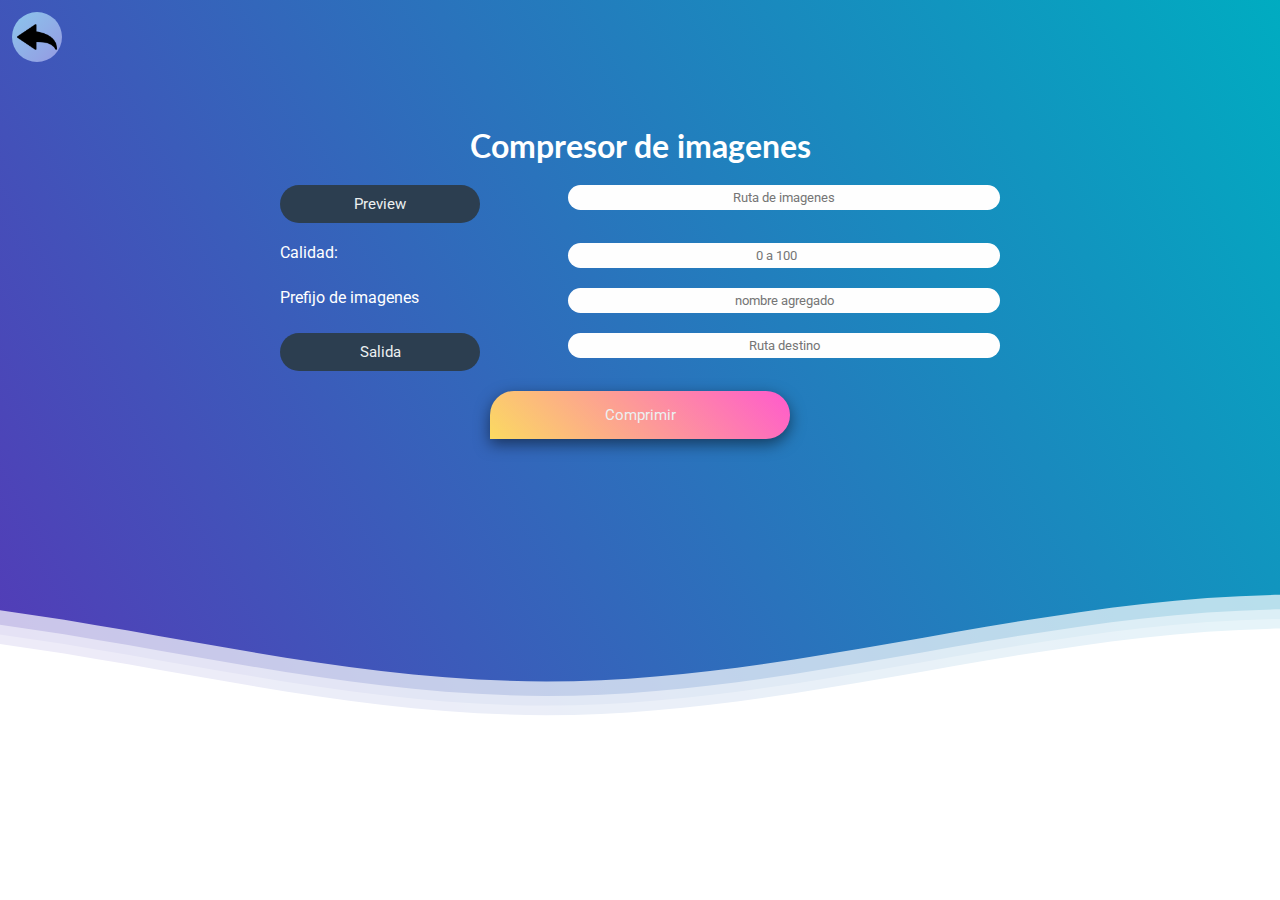
==== web/conpress.html @ 67dd53e1 "Se modificaron los archivos web, se agrego el ejecutable, se agregaron otras paginas y funciones" ====
<!DOCTYPE html>
<html lang="es">

<head>
    <link rel="shortcut icon" href="public/favicon.ico" type="image/x-icon">
    <meta charset="UTF-8">
    <meta http-equiv="X-UA-Compatible" content="IE=edge">
    <meta name="viewport" content="width=device-width, initial-scale=1.0">
    <script type="text/javascript" src="/eel.js"></script>
    <link rel="stylesheet" href="css/index.min.css">
    <title>Compress IMG</title>
</head>

<body>
    <!-- Arrow of back -->
    <a href="index.html" class="arrow_back">
        <img src="assets/arrow.png" alt="" class="arrow_back_icon">
    </a>
    <!-- End arrow of back -->
    <!--Hey! This is the original version of Simple CSS Waves-->
    <div class="header">
        <!--Content before waves-->
        <div class="inner-header flex" style="gap: 60px; flex-wrap: wrap; padding:40px;">
            <!--Just the logo.. Don't mind this-->
            <div class="container info">
                <h1>Compresor de imagenes</h1>
                <!--Title-->
                <!-- Content input path -->
                <div class="container path">
                    <button class="button input_folder" id="button-file-or-folder">Preview</button>
                    <input type="text" class="input input_path" id="input_folder_path" placeholder="Ruta de imagenes"
                        readonly>
                </div>
                <!-- End content input path -->
                <!-- Content input quality -->
                <div class="container inputs">
                    <label for="number-compress">Calidad: </label>
                    <input min="1" max="100" type="number" class="input quality" id="quality-compress"
                        placeholder="0 a 100">
                </div>
                <!-- End content input quality -->
                <!-- Content input prefig -->
                <div class="container inputs">
                    <label for="number-compress">Prefijo de imagenes</label>
                    <input type="text" class="input prefig" id="prefig_text" placeholder="nombre agregado">
                </div>
                <!-- End content input prefig -->
                <!-- Content output path -->
                <div class="container path">
                    <button class="button output_folder" id="button-file-or-folder_output">Salida</button>
                    <input type="text" class="input output_path" id="output_folder_path" placeholder="Ruta destino"
                        readonly>
                </div>
                <!-- End content aoutput path -->
                <!-- <input type="text" class="input extencion" placeholder="Ruta destino"> -->
                <button class="button compress" id="button-compress">Comprimir</button>
                <!--Button submit-->
                <!-- Content loading -->
                <div class="content_loading"></div>
                <!-- End content loading -->
            </div>
        </div>
        <!--Waves Container-->
        <div>
            <svg class="waves" xmlns="http://www.w3.org/2000/svg" xmlns:xlink="http://www.w3.org/1999/xlink"
                viewBox="0 24 150 28" preserveAspectRatio="none" shape-rendering="auto">
                <defs>
                    <path id="gentle-wave"
                        d="M-160 44c30 0 58-18 88-18s 58 18 88 18 58-18 88-18 58 18 88 18 v44h-352z" />
                </defs>
                <g class="parallax">
                    <use xlink:href="#gentle-wave" x="48" y="0" fill="rgba(255,255,255,0.7" />
                    <use xlink:href="#gentle-wave" x="48" y="3" fill="rgba(255,255,255,0.5)" />
                    <use xlink:href="#gentle-wave" x="48" y="5" fill="rgba(255,255,255,0.3)" />
                    <use xlink:href="#gentle-wave" x="48" y="7" fill="#fff" />
                </g>
            </svg>
        </div>
        <!--Waves end-->
    </div>
    <!-- scripts -->
    <script src="js/utils.js"></script>
    <script src="js/loading.js"></script>
    <script src="js/getFolder.js"></script>
    <script src="js/compress.js"></script>
</body>

</html>
---- web/css/index.min.css ----
@import"https://fonts.googleapis.com/css2?family=Roboto:ital,wght@0,100;0,300;0,400;0,500;0,700;0,900;1,100;1,300;1,400;1,500;1,700;1,900&display=swap";@import"//fonts.googleapis.com/css?family=Lato:300:400";*{margin:0;padding:0;box-sizing:border-box;list-style:none;text-decoration:none;font-family:"Roboto",sans-serif}input{border:none;background:none;outline:none}button{border:none;background:none}body{margin:0}h1,h2,h3,h4,h5,h6{font-family:"Lato",sans-serif}h1 h1,h2 h1,h3 h1,h4 h1,h5 h1,h6 h1{font-weight:300;letter-spacing:2px;font-size:48px}p{font-family:"Lato",sans-serif;letter-spacing:1px;font-size:14px;color:#333}.header{position:relative;text-align:center;background:linear-gradient(60deg, rgb(84, 58, 183) 0%, rgb(0, 172, 193) 100%);color:#fff}.logo{width:50px;fill:#fff;padding-right:15px;display:inline-block;vertical-align:middle}.inner-header{height:65vh;width:100%;margin:0;padding:0}.flex{display:flex;justify-content:center;align-items:center;text-align:center}.waves{position:relative;width:100%;height:15vh;margin-bottom:-7px;min-height:100px;max-height:150px}.content{position:relative;height:20vh;text-align:center;background-color:#fff}.parallax>use{-webkit-animation:move-forever 25s cubic-bezier(0.55, 0.5, 0.45, 0.5) infinite;animation:move-forever 25s cubic-bezier(0.55, 0.5, 0.45, 0.5) infinite}.parallax>use:nth-child(1){-webkit-animation-delay:-2s;animation-delay:-2s;-webkit-animation-duration:7s;animation-duration:7s}.parallax>use:nth-child(2){-webkit-animation-delay:-3s;animation-delay:-3s;-webkit-animation-duration:10s;animation-duration:10s}.parallax>use:nth-child(3){-webkit-animation-delay:-4s;animation-delay:-4s;-webkit-animation-duration:13s;animation-duration:13s}.parallax>use:nth-child(4){-webkit-animation-delay:-5s;animation-delay:-5s;-webkit-animation-duration:20s;animation-duration:20s}@-webkit-keyframes move-forever{0%{transform:translate3d(-90px, 0, 0)}100%{transform:translate3d(85px, 0, 0)}}@keyframes move-forever{0%{transform:translate3d(-90px, 0, 0)}100%{transform:translate3d(85px, 0, 0)}}@media(max-width: 768px){.waves{height:40px;min-height:40px}.content{height:30vh}h1{font-size:24px}}.Loading{width:100px;height:100px;border-top:5px solid #212f3d;border-right:5px solid #212f3d;border-bottom:5px solid #212f3d;border-left:5px solid rgba(33,47,61,.5019607843);margin:auto;border-radius:50%;-webkit-border-radius:50%;-moz-border-radius:50%;-ms-border-radius:50%;-o-border-radius:50%;z-index:100;animation:spin 1.5s infinite;-webkit-animation:spin 1.5s infinite}@-webkit-keyframes spin{0%{transform:rotateX(0deg);-webkit-transform:rotateX(0deg);-moz-transform:rotateX(0deg);-ms-transform:rotateX(0deg);-o-transform:rotateX(0deg)}100%{transform:rotate(360deg);-webkit-transform:rotate(360deg);-moz-transform:rotate(360deg);-ms-transform:rotate(360deg);-o-transform:rotate(360deg)}}@keyframes spin{0%{transform:rotateX(0deg);-webkit-transform:rotateX(0deg);-moz-transform:rotateX(0deg);-ms-transform:rotateX(0deg);-o-transform:rotateX(0deg)}100%{transform:rotate(360deg);-webkit-transform:rotate(360deg);-moz-transform:rotate(360deg);-ms-transform:rotate(360deg);-o-transform:rotate(360deg)}}.input{border-radius:30px;-webkit-border-radius:30px;-moz-border-radius:30px;-ms-border-radius:30px;-o-border-radius:30px;width:60%;height:auto;padding:5px;background:#fefefe;margin-left:10px;text-align:center}.button{transition:all 300ms;-webkit-transition:all 300ms;-moz-transition:all 300ms;-ms-transition:all 300ms;-o-transition:all 300ms;border-radius:30px;-webkit-border-radius:30px;-moz-border-radius:30px;-ms-border-radius:30px;-o-border-radius:30px;width:200px;height:auto;padding:10px;font-size:15px;background:#2c3e50;color:#ecf0f1;cursor:pointer}.button.compress{width:300px;height:auto;border-top-left-radius:30px;border-top-right-radius:30px;border-bottom-right-radius:30px;border-bottom-left-radius:0px;background-color:#fbda61;background-image:linear-gradient(45deg, #fbda61 0%, #ff5acd 100%);padding:15px;margin:auto;box-shadow:0px 5px 15px rgba(0,0,0,.5);cursor:pointer}.button.compress:hover{transform:scale(1.1);-webkit-transform:scale(1.1);-moz-transform:scale(1.1);-ms-transform:scale(1.1);-o-transform:scale(1.1)}.arrow_back{width:50px;height:50px;border-radius:50%;-webkit-border-radius:50%;-moz-border-radius:50%;-ms-border-radius:50%;-o-border-radius:50%;transition:all 300ms;-webkit-transition:all 300ms;-moz-transition:all 300ms;-ms-transition:all 300ms;-o-transition:all 300ms;z-index:200;position:absolute;margin:12px;overflow:hidden;padding:5px;background-color:#8bc6ec;background-image:linear-gradient(135deg, #8bc6ec 0%, #9599e2 100%)}.arrow_back:hover{transform:scale(1.1);-webkit-transform:scale(1.1);-moz-transform:scale(1.1);-ms-transform:scale(1.1);-o-transform:scale(1.1)}.arrow_back_icon{width:100%;height:100%}.container{display:flex;flex-direction:column;justify-content:center;align-items:center;flex-wrap:nowrap;gap:20px;width:60%;height:auto;position:relative}.container.inputs,.container.path{display:flex;flex-direction:row;justify-content:space-between;align-items:flex-start;flex-wrap:nowrap;gap:0px;width:100%;height:auto}.container.cards{flex-direction:row}.container.list{width:100%;height:auto;transform:translateY(50px);-webkit-transform:translateY(50px);-moz-transform:translateY(50px);-ms-transform:translateY(50px);-o-transform:translateY(50px);border-radius:30px;-webkit-border-radius:30px;-moz-border-radius:30px;-ms-border-radius:30px;-o-border-radius:30px;gap:10px;position:absolute;background-color:#8ec5fc;background-image:linear-gradient(62deg, #8ec5fc 0%, #e0c3fc 100%);z-index:100;padding:10px;display:none}.container.list>li{width:90%;height:auto;border-radius:30px;-webkit-border-radius:30px;-moz-border-radius:30px;-ms-border-radius:30px;-o-border-radius:30px;transition:all 300ms;-webkit-transition:all 300ms;-moz-transition:all 300ms;-ms-transition:all 300ms;-o-transition:all 300ms;padding:10px;margin:auto;cursor:pointer}.container.list>li:hover{background:rgba(23,32,42,.5960784314)}.container.list.extension{display:none}.container.list.prefig{display:none}.direccion{width:180px;height:180px;border-radius:30px;-webkit-border-radius:30px;-moz-border-radius:30px;-ms-border-radius:30px;-o-border-radius:30px;display:flex;flex-direction:row;justify-content:center;align-items:center;flex-wrap:wrap;gap:0px;transition:all 300ms;-webkit-transition:all 300ms;-moz-transition:all 300ms;-ms-transition:all 300ms;-o-transition:all 300ms;background-color:#8bc6ec;background-image:linear-gradient(135deg, #8bc6ec 0%, #9599e2 100%);color:#17202a;font-size:30px;font-weight:bold}.direccion:hover{transform:scale(1.1);-webkit-transform:scale(1.1);-moz-transform:scale(1.1);-ms-transform:scale(1.1);-o-transform:scale(1.1)}html{overflow-x:hidden}/*# sourceMappingURL=index.min.css.map */
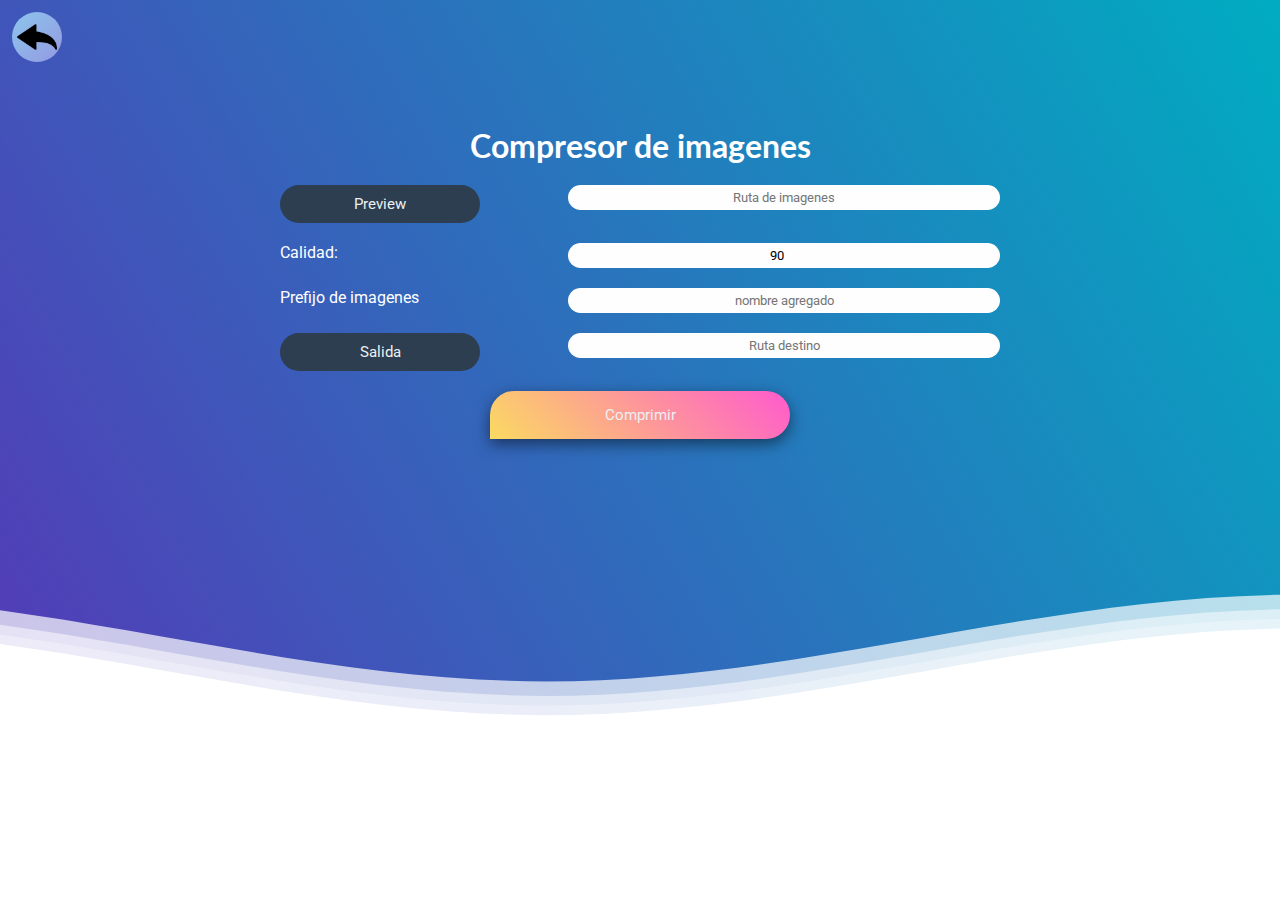
==== commit 1f875c0d: "The README.md was updated, in addition to documenting python functions" ====
--- a/web/conpress.html
+++ b/web/conpress.html
@@ -1,88 +1,143 @@
 <!DOCTYPE html>
 <html lang="es">
+  <head>
+    <link rel="shortcut icon" href="public/favicon.ico" type="image/x-icon" />
+    <meta charset="UTF-8" />
+    <meta http-equiv="X-UA-Compatible" content="IE=edge" />
+    <meta name="viewport" content="width=device-width, initial-scale=1.0" />
+    <script type="text/javascript" src="/eel.js"></script>
+    <link rel="stylesheet" href="css/index.min.css" />
+    <title>Compress IMG</title>
+  </head>
 
-<head>
-    <link rel="shortcut icon" href="public/favicon.ico" type="image/x-icon">
-    <meta charset="UTF-8">
-    <meta http-equiv="X-UA-Compatible" content="IE=edge">
-    <meta name="viewport" content="width=device-width, initial-scale=1.0">
-    <script type="text/javascript" src="/eel.js"></script>
-    <link rel="stylesheet" href="css/index.min.css">
-    <title>Compress IMG</title>
-</head>
-
-<body>
+  <body>
     <!-- Arrow of back -->
     <a href="index.html" class="arrow_back">
-        <img src="assets/arrow.png" alt="" class="arrow_back_icon">
+      <img src="assets/arrow.png" alt="" class="arrow_back_icon" />
     </a>
     <!-- End arrow of back -->
     <!--Hey! This is the original version of Simple CSS Waves-->
     <div class="header">
-        <!--Content before waves-->
-        <div class="inner-header flex" style="gap: 60px; flex-wrap: wrap; padding:40px;">
-            <!--Just the logo.. Don't mind this-->
-            <div class="container info">
-                <h1>Compresor de imagenes</h1>
-                <!--Title-->
-                <!-- Content input path -->
-                <div class="container path">
-                    <button class="button input_folder" id="button-file-or-folder">Preview</button>
-                    <input type="text" class="input input_path" id="input_folder_path" placeholder="Ruta de imagenes"
-                        readonly>
-                </div>
-                <!-- End content input path -->
-                <!-- Content input quality -->
-                <div class="container inputs">
-                    <label for="number-compress">Calidad: </label>
-                    <input min="1" max="100" type="number" class="input quality" id="quality-compress"
-                        placeholder="0 a 100">
-                </div>
-                <!-- End content input quality -->
-                <!-- Content input prefig -->
-                <div class="container inputs">
-                    <label for="number-compress">Prefijo de imagenes</label>
-                    <input type="text" class="input prefig" id="prefig_text" placeholder="nombre agregado">
-                </div>
-                <!-- End content input prefig -->
-                <!-- Content output path -->
-                <div class="container path">
-                    <button class="button output_folder" id="button-file-or-folder_output">Salida</button>
-                    <input type="text" class="input output_path" id="output_folder_path" placeholder="Ruta destino"
-                        readonly>
-                </div>
-                <!-- End content aoutput path -->
-                <!-- <input type="text" class="input extencion" placeholder="Ruta destino"> -->
-                <button class="button compress" id="button-compress">Comprimir</button>
-                <!--Button submit-->
-                <!-- Content loading -->
-                <div class="content_loading"></div>
-                <!-- End content loading -->
-            </div>
+      <!--Content before waves-->
+      <div
+        class="inner-header flex"
+        style="gap: 60px; flex-wrap: wrap; padding: 40px"
+      >
+        <!--Just the logo.. Don't mind this-->
+        <div class="container info">
+          <h1>Compresor de imagenes</h1>
+          <!--Title-->
+          <!-- Content input path -->
+          <div class="container path">
+            <button class="button input_folder" id="button-file-or-folder">
+              Preview
+            </button>
+            <input
+              type="text"
+              class="input input_path"
+              id="input_folder_path"
+              placeholder="Ruta de imagenes"
+              readonly
+            />
+          </div>
+          <!-- End content input path -->
+          <!-- Content input quality -->
+          <div class="container inputs">
+            <label for="number-compress">Calidad: </label>
+            <input
+              min="1"
+              max="100"
+              type="number"
+              class="input quality"
+              value="90"
+              id="quality-compress"
+              placeholder="0 a 100"
+            />
+          </div>
+          <!-- End content input quality -->
+          <!-- Content input prefig -->
+          <div class="container inputs">
+            <label for="number-compress">Prefijo de imagenes</label>
+            <input
+              type="text"
+              class="input prefig"
+              id="prefig_text"
+              placeholder="nombre agregado"
+            />
+          </div>
+          <!-- End content input prefig -->
+          <!-- Content output path -->
+          <div class="container path">
+            <button
+              class="button output_folder"
+              id="button-file-or-folder_output"
+            >
+              Salida
+            </button>
+            <input
+              type="text"
+              class="input output_path"
+              id="output_folder_path"
+              placeholder="Ruta destino"
+              readonly
+            />
+          </div>
+          <!-- End content aoutput path -->
+          <!-- <input type="text" class="input extencion" placeholder="Ruta destino"> -->
+          <button class="button compress" id="button-compress">
+            Comprimir
+          </button>
+          <!--Button submit-->
+          <!-- Content loading -->
+          <div class="content_loading"></div>
+          <!-- End content loading -->
         </div>
-        <!--Waves Container-->
-        <div>
-            <svg class="waves" xmlns="http://www.w3.org/2000/svg" xmlns:xlink="http://www.w3.org/1999/xlink"
-                viewBox="0 24 150 28" preserveAspectRatio="none" shape-rendering="auto">
-                <defs>
-                    <path id="gentle-wave"
-                        d="M-160 44c30 0 58-18 88-18s 58 18 88 18 58-18 88-18 58 18 88 18 v44h-352z" />
-                </defs>
-                <g class="parallax">
-                    <use xlink:href="#gentle-wave" x="48" y="0" fill="rgba(255,255,255,0.7" />
-                    <use xlink:href="#gentle-wave" x="48" y="3" fill="rgba(255,255,255,0.5)" />
-                    <use xlink:href="#gentle-wave" x="48" y="5" fill="rgba(255,255,255,0.3)" />
-                    <use xlink:href="#gentle-wave" x="48" y="7" fill="#fff" />
-                </g>
-            </svg>
-        </div>
-        <!--Waves end-->
+      </div>
+      <!--Waves Container-->
+      <div>
+        <svg
+          class="waves"
+          xmlns="http://www.w3.org/2000/svg"
+          xmlns:xlink="http://www.w3.org/1999/xlink"
+          viewBox="0 24 150 28"
+          preserveAspectRatio="none"
+          shape-rendering="auto"
+        >
+          <defs>
+            <path
+              id="gentle-wave"
+              d="M-160 44c30 0 58-18 88-18s 58 18 88 18 58-18 88-18 58 18 88 18 v44h-352z"
+            />
+          </defs>
+          <g class="parallax">
+            <use
+              xlink:href="#gentle-wave"
+              x="48"
+              y="0"
+              fill="rgba(255,255,255,0.7"
+            />
+            <use
+              xlink:href="#gentle-wave"
+              x="48"
+              y="3"
+              fill="rgba(255,255,255,0.5)"
+            />
+            <use
+              xlink:href="#gentle-wave"
+              x="48"
+              y="5"
+              fill="rgba(255,255,255,0.3)"
+            />
+            <use xlink:href="#gentle-wave" x="48" y="7" fill="#fff" />
+          </g>
+        </svg>
+      </div>
+      <!--Waves end-->
     </div>
     <!-- scripts -->
     <script src="js/utils.js"></script>
     <script src="js/loading.js"></script>
     <script src="js/getFolder.js"></script>
     <script src="js/compress.js"></script>
-</body>
-
-</html>+  </body>
+</html>
